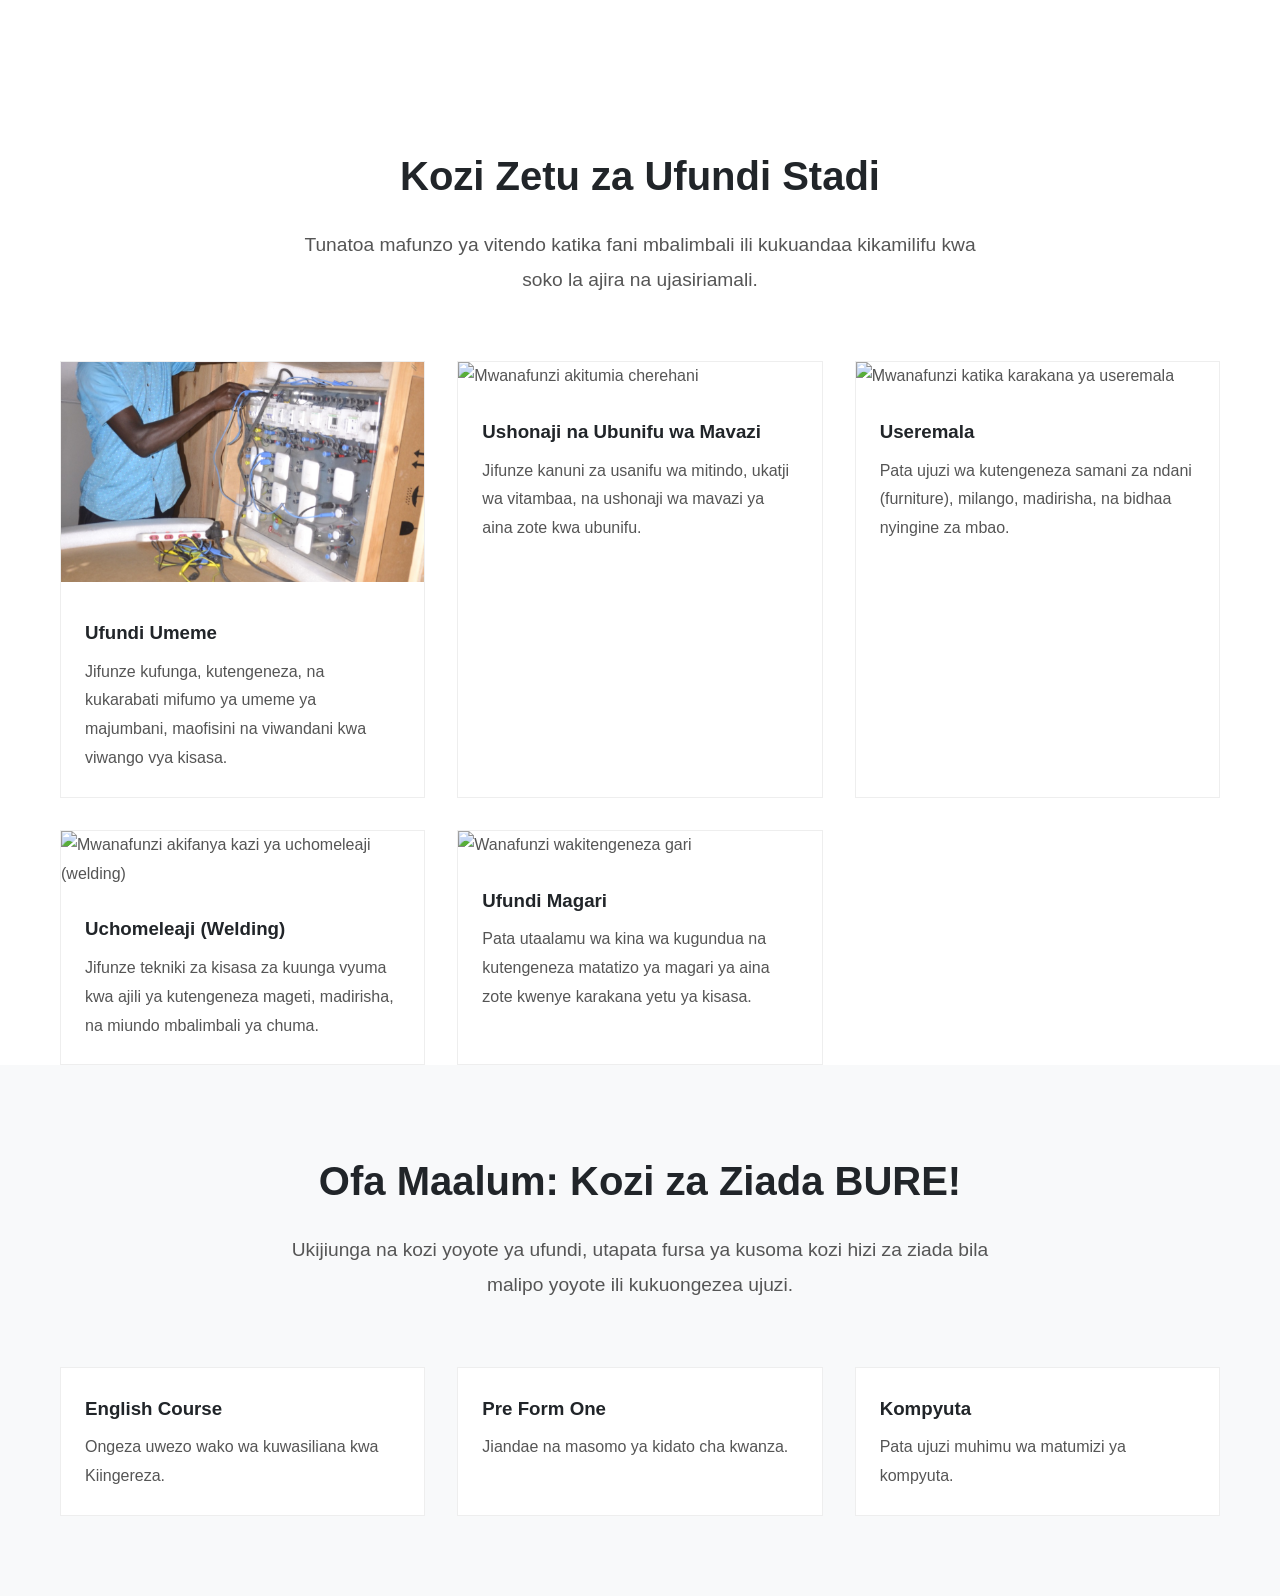
==== ivtc-kozi.html @ eaedfcc1 "Update ivtc-kozi.html" ====
<!DOCTYPE html>
<html lang="sw">
<head>
    <meta charset="UTF-8">
    <meta name="viewport" content="width=device-width, initial-scale=1.0">
    <title>Kozi Zinazotolewa | INCOMET VTC</title>
    <link rel="stylesheet" href="style.css">
</head>
<body>
    <div id="header-placeholder"></div>

    <main>
        <section class="container">
            <h1 class="section-title">Kozi Zetu za Ufundi Stadi</h1>
            <p class="section-subtitle">Tunatoa mafunzo ya vitendo katika fani mbalimbali ili kukuandaa kikamilifu kwa soko la ajira na ujasiriamali.</p>

            <div class="grid">
                <!-- Fani ya 1: Umeme -->
                <div class="card">
                    <img src="assets/umeme.jpg" alt="Mwanafunzi akijifunza ufundi umeme">
                    <div class="card-content">
                        <h3>Ufundi Umeme</h3>
                        <p>Jifunze kufunga, kutengeneza, na kukarabati mifumo ya umeme ya majumbani, maofisini na viwandani kwa viwango vya kisasa.</p>
                    </div>
                </div>

                <!-- Fani ya 2: Ushonaji -->
                <div class="card">
                    <img src="assets/ushonajii" alt="Mwanafunzi akitumia cherehani">
                    <div class="card-content">
                        <h3>Ushonaji na Ubunifu wa Mavazi</h3>
                        <p>Jifunze kanuni za usanifu wa mitindo, ukatji wa vitambaa, na ushonaji wa mavazi ya aina zote kwa ubunifu.</p>
                    </div>
                </div>

                <!-- Fani ya 3: Useremala -->
                <div class="card">
                    <img src="assets/useremala" alt="Mwanafunzi katika karakana ya useremala">
                    <div class="card-content">
                        <h3>Useremala</h3>
                        <p>Pata ujuzi wa kutengeneza samani za ndani (furniture), milango, madirisha, na bidhaa nyingine za mbao.</p>
                    </div>
                </div>

                <!-- Fani ya 4: Uchomeleaji -->
                <div class="card">
                    <img src="assets/uchomeleaji" alt="Mwanafunzi akifanya kazi ya uchomeleaji (welding)">
                    <div class="card-content">
                        <h3>Uchomeleaji (Welding)</h3>
                        <p>Jifunze tekniki za kisasa za kuunga vyuma kwa ajili ya kutengeneza mageti, madirisha, na miundo mbalimbali ya chuma.</p>
                    </div>
                </div>

                <!-- Fani ya 5: Ufundi Magari -->
                <div class="card">
                    <img src="assets/Ufundi+Magari" alt="Wanafunzi wakitengeneza gari">
                    <div class="card-content">
                        <h3>Ufundi Magari</h3>
                        <p>Pata utaalamu wa kina wa kugundua na kutengeneza matatizo ya magari ya aina zote kwenye karakana yetu ya kisasa.</p>
                    </div>
                </div>
            </div>
        </section>

        <!-- Sehemu ya Ofa Maalum -->
        <section style="background-color: var(--color-light-grey);">
            <div class="container">
                <h2 class="section-title">Ofa Maalum: Kozi za Ziada BURE!</h2>
                <p class="section-subtitle">Ukijiunga na kozi yoyote ya ufundi, utapata fursa ya kusoma kozi hizi za ziada bila malipo yoyote ili kukuongezea ujuzi.</p>
                <div class="grid">
                    <div class="card">
                        <div class="card-content"><h3>English Course</h3><p>Ongeza uwezo wako wa kuwasiliana kwa Kiingereza.</p></div>
                    </div>
                    <div class="card">
                        <div class="card-content"><h3>Pre Form One</h3><p>Jiandae na masomo ya kidato cha kwanza.</p></div>
                    </div>
                    <div class="card">
                        <div class="card-content"><h3>Kompyuta</h3><p>Pata ujuzi muhimu wa matumizi ya kompyuta.</p></div>
                    </div>
                </div>
            </div>
        </section>
    </main>

    <div id="footer-placeholder"></div>
    <script src="script.js" defer></script>
</body>
</html>
---- style.css ----
/* --- INCOMET VTC MODERN DESIGN --- */
:root {
    --color-primary: #007BFF;
    --color-secondary: #212529;
    --color-text: #555555;
    --color-background: #FFFFFF;
    --color-light-grey: #f8f9fa;
    --color-white: #ffffff;
    --font-heading: 'Montserrat', sans-serif;
    --font-body: 'Lato', sans-serif;
    --header-height: 90px;
}

/* --- GLOBAL STYLES --- */
@import url('https://fonts.googleapis.com/css2?family=Lato:wght@400;700&family=Montserrat:wght@600;700&display=swap');

* { margin: 0; padding: 0; box-sizing: border-box; }
html { scroll-behavior: smooth; }
body {
    font-family: var(--font-body);
    line-height: 1.8;
    color: var(--color-text);
    background-color: var(--color-background);
    /* CHANGED: Increased top padding to clear the larger overlapping logo */
    padding-top: 140px;
}
.container { max-width: 1200px; margin: 0 auto; padding: 0 20px; }

/* --- HEADER BASE & SCROLL EFFECT --- */
.site-header {
    position: fixed;
    width: 100%;
    top: 0;
    left: 0;
    z-index: 1000;
    transition: background-color 0.4s ease, box-shadow 0.4s ease, height 0.4s ease, transform 0.4s ease;
    background-color: var(--color-white);
    box-shadow: 0 4px 10px rgba(0,0,0,0.05);
    height: var(--header-height);
    display: flex;
    align-items: center;
    overflow: visible;
}
.site-header.hide {
    transform: translateY(-100%);
}
.header-container {
    display: flex;
    justify-content: space-between;
    align-items: center;
    width: 100%;
    position: relative;
}
body.scrolled .site-header {
    height: 75px;
    box-shadow: 0 6px 12px rgba(0,0,0,0.1);
}

/* --- DESKTOP NAVIGATION --- */
.desktop-nav {
    display: none;
    justify-content: space-between;
    align-items: center;
    width: 100%;
}
.nav-links {
    list-style: none;
    display: flex;
    align-items: center;
    gap: 2.5rem;
    flex: 1;
}
.nav-links.nav-links-right {
    justify-content: flex-end;
}
.nav-links a { color: var(--color-secondary); text-decoration: none; font-weight: 700; transition: color 0.4s ease; }
.nav-links a:hover { color: var(--color-primary); }

/* --- OVERLAPPING LOGO STYLES (ELLIPTICAL) --- */
.logo-desktop {
    position: absolute;
    left: 50%;
    transform: translateX(-50%);
    z-index: 1001;
    top: -15px;
}
.logo-desktop .logo-img {
    height: 140px;
    aspect-ratio: 276.859 / 214.853;
    border-radius: 50%;
    object-fit: contain;
    background-color: var(--color-white);
    box-shadow: 0 5px 15px rgba(0, 0, 0, 0.1);
    transition: height 0.4s ease;
}
body.scrolled .logo-desktop .logo-img {
    height: 90px;
}

.dropdown { position: relative; }
.dropdown-content { display: none; position: absolute; background-color: #f9f9f9; min-width: 220px; box-shadow: 0px 8px 16px 0px rgba(0,0,0,0.1); z-index: 1; border-radius: 5px; margin-top: 15px; opacity: 0; transform: translateY(10px); transition: opacity 0.3s ease, transform 0.3s ease; }
.dropdown:hover .dropdown-content { display: block; opacity: 1; transform: translateY(0); }
.dropdown-content a { color: var(--color-secondary) !important; padding: 12px 16px; text-decoration: none; display: block; }
.dropdown-content a:hover { background-color: #f1f1f1; }

/* --- MOBILE HEADER & OVERLAY --- */
.bar { display: block; width: 28px; height: 3px; margin: 5px auto; background-color: var(--color-secondary); transition: all 0.4s ease-in-out; }
.nav-overlay { height: 100%; width: 0; position: fixed; z-index: 2000; top: 0; left: 0; background-color: rgba(255, 255, 255, 0.98); backdrop-filter: blur(10px); overflow: hidden; transition: width 0.4s ease-in-out; }
.nav-overlay-content { position: relative; top: 50%; transform: translateY(-50%); width: 100%; text-align: center; }
.close-btn { position: absolute; top: 20px; right: 45px; font-size: 60px; color: var(--color-secondary); text-decoration: none; line-height: 1; }
.nav-links-overlay { list-style: none; padding: 0; }
.nav-links-overlay li a { padding: 10px 20px; text-decoration: none; font-size: 2rem; color: var(--color-secondary); display: block; font-family: var(--font-heading); }
.dropdown-content-overlay { max-height: 0; overflow: hidden; transition: max-height 0.5s ease-in-out; background-color: rgba(0,0,0,0.03); margin: 5px 20px 15px 20px; }
.dropdown-content-overlay.show { max-height: 500px; }
.dropdown-content-overlay a { font-size: 1.5rem !important; font-family: var(--font-body) !important; color: var(--color-text) !important; }

/* --- MEDIA QUERIES for Responsive Layout --- */
@media (min-width: 1024px) {
    .desktop-nav { display: flex; }
    .logo-mobile, .menu-toggle { display: none; }
}

@media (max-width: 1023px) {
    :root { --header-height: 70px; }
    .desktop-nav { display: none; }
    .logo-mobile, .menu-toggle { display: block; }

    /* NEW: Add specific body padding for mobile to clear the mobile logo */
    body {
        padding-top: 120px;
    }

    /* --- MOBILE HEADER CHANGES (ELLIPTICAL) --- */
    .logo-mobile {
        position: absolute;
        left: 50%;
        transform: translateX(-50%);
        top: -35px;
        z-index: 1001;
    }
    .logo-mobile .logo-img {
        height: 120px;
        aspect-ratio: 276.859 / 214.853;
        border-radius: 50%;
        object-fit: contain;
        background-color: var(--color-white);
        box-shadow: 0 4px 12px rgba(0, 0, 0, 0.1);
        transition: none;
    }
    .menu-toggle {
        position: absolute;
        right: 20px;
        top: 50%;
        transform: translateY(-50%);
        z-index: 999;
        cursor: pointer;
    }
}

/* --- HERO SECTION --- */
.hero {
    position: relative;
    height: 80vh;
    display: flex;
    align-items: center;
    justify-content: center;
    text-align: center;
    color: var(--color-white);
    overflow: hidden;

    background-image: url('assets/hero.jpg'); /* <-- replace here */
    background-position: center;
    background-repeat: no-repeat;
    background-size: cover;
    background-attachment: fixed;
}

#hero-image {
    position: absolute;
    top: 0;
    left: 0;
    width: 100%;
    height: 100%;
    object-fit: cover;
    z-index: -100;  /* pushes the image behind the text */
}

.hero::after { content: ''; position: absolute; top: 0; left: 0; width: 100%; height: 100%; background: rgba(0, 0, 0, 0.65); z-index: 1; }
.hero-content { position: relative; z-index: 2; max-width: 800px; padding: 0 20px; }
.hero-content h1 { font-family: var(--font-heading); font-size: 3.5rem; font-weight: 700; margin-bottom: 1rem; }
.hero-content p { font-size: 1.25rem; margin-bottom: 2rem; }

/* --- REMAINDER OF CSS --- */
.btn { padding: 1rem 2rem; border-radius: 5px; text-decoration: none; font-weight: bold; transition: all 0.3s ease; border: none; cursor: pointer; font-family: var(--font-heading); }
.btn-primary { background-color: var(--color-primary); color: var(--color-white); }
.btn-primary:hover { background-color: #0056b3; transform: translateY(-3px); }
section { padding: 5rem 0; }
.section-title { text-align: center; font-size: 2.5rem; margin-bottom: 1rem; color: var(--color-secondary); font-family: var(--font-heading); }
.section-subtitle { text-align: center; font-size: 1.2rem; margin-bottom: 4rem; color: var(--color-text); max-width: 700px; margin-left: auto; margin-right: auto; }
.grid { display: grid; grid-template-columns: repeat(auto-fit, minmax(320px, 1fr)); gap: 2rem; }
.card { background: var(--color-white); border: 1px solid #eee; overflow: hidden; transition: transform 0.3s ease, box-shadow 0.3s ease; }
.card:hover { transform: translateY(-10px); box-shadow: 0 15px 35px rgba(0,0,0,0.08); }
.card img { width: 100%; height: 220px; object-fit: cover; }
.card-content { padding: 1.5rem; }
.card-content h3 { font-family: var(--font-heading); color: var(--color-secondary); margin-bottom: 0.5rem; }
.read-more { color: var(--color-primary); text-decoration: none; font-weight: bold; display: inline-block; margin-top: 1rem; }
.admissions-banner { background-color: var(--color-secondary); color: var(--color-white); text-align: center; padding: 3rem 1rem; }

/* --- FOOTER STYLES --- */
footer { background: var(--color-secondary); color: rgba(255, 255, 255, 0.8); padding: 4rem 0 0 0; }
.footer-grid { display: grid; grid-template-columns: repeat(auto-fit, minmax(250px, 1fr)); gap: 2rem; padding-bottom: 3rem; border-bottom: 1px solid #444; }
.footer-grid h4 { font-family: var(--font-heading); color: var(--color-white); margin-bottom: 1rem; }
.footer-bottom { text-align: center; padding: 1.5rem 0; font-size: 0.9rem; }

/* --- FOOTER LINK STYLES --- */
.footer-grid a {
    color: var(--color-white);
    text-decoration: none;
    display: block;
    padding: 0.25rem 0;
    transition: color 0.3s ease;
}

.footer-grid a:hover {
    color: var(--color-primary);
}
/* --- END OF FOOTER STYLES --- */

@media (max-width: 768px) { .hero-content h1 { font-size: 2.5rem; } .section-title { font-size: 2rem; } }
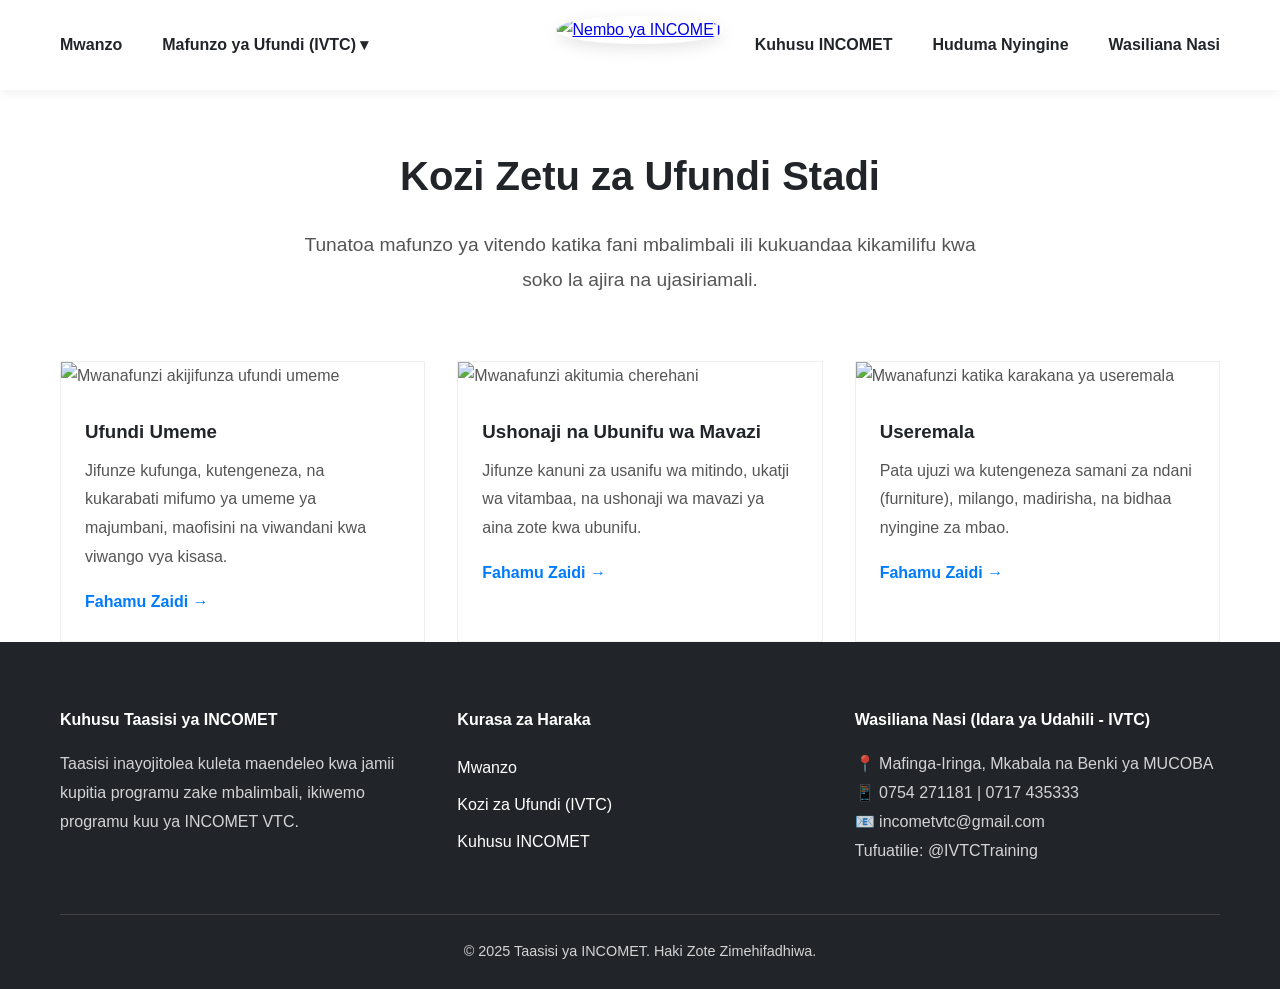
==== commit 6c43c66d: "Add files via upload" ====
--- a/ivtc-kozi.html
+++ b/ivtc-kozi.html
@@ -21,37 +21,40 @@
                     <div class="card-content">
                         <h3>Ufundi Umeme</h3>
                         <p>Jifunze kufunga, kutengeneza, na kukarabati mifumo ya umeme ya majumbani, maofisini na viwandani kwa viwango vya kisasa.</p>
+						<a href="umemekozi.html" class="read-more">Fahamu Zaidi &rarr;</a>
                     </div>
                 </div>
 
                 <!-- Fani ya 2: Ushonaji -->
                 <div class="card">
-                    <img src="assets/ushonajii" alt="Mwanafunzi akitumia cherehani">
+                    <img src="assets/ushonajii.jpg" alt="Mwanafunzi akitumia cherehani">
                     <div class="card-content">
                         <h3>Ushonaji na Ubunifu wa Mavazi</h3>
                         <p>Jifunze kanuni za usanifu wa mitindo, ukatji wa vitambaa, na ushonaji wa mavazi ya aina zote kwa ubunifu.</p>
+						<a href="ushonaji.html" class="read-more">Fahamu Zaidi &rarr;</a>
                     </div>
                 </div>
 
                 <!-- Fani ya 3: Useremala -->
                 <div class="card">
-                    <img src="assets/useremala" alt="Mwanafunzi katika karakana ya useremala">
+                    <img src="assets/useremala.jpg" alt="Mwanafunzi katika karakana ya useremala">
                     <div class="card-content">
                         <h3>Useremala</h3>
                         <p>Pata ujuzi wa kutengeneza samani za ndani (furniture), milango, madirisha, na bidhaa nyingine za mbao.</p>
+						<a href="useremalakozi.html" class="read-more">Fahamu Zaidi &rarr;</a>
                     </div>
                 </div>
 
-                <!-- Fani ya 4: Uchomeleaji -->
+                <!-- Fani ya 4: Uchomeleaji 
                 <div class="card">
                     <img src="assets/uchomeleaji" alt="Mwanafunzi akifanya kazi ya uchomeleaji (welding)">
                     <div class="card-content">
                         <h3>Uchomeleaji (Welding)</h3>
                         <p>Jifunze tekniki za kisasa za kuunga vyuma kwa ajili ya kutengeneza mageti, madirisha, na miundo mbalimbali ya chuma.</p>
                     </div>
-                </div>
+                </div>-->
 
-                <!-- Fani ya 5: Ufundi Magari -->
+                <!-- Fani ya 5: Ufundi Magari 
                 <div class="card">
                     <img src="assets/Ufundi+Magari" alt="Wanafunzi wakitengeneza gari">
                     <div class="card-content">
@@ -62,7 +65,7 @@
             </div>
         </section>
 
-        <!-- Sehemu ya Ofa Maalum -->
+        <!-- Sehemu ya Ofa Maalum 
         <section style="background-color: var(--color-light-grey);">
             <div class="container">
                 <h2 class="section-title">Ofa Maalum: Kozi za Ziada BURE!</h2>
@@ -79,7 +82,7 @@
                     </div>
                 </div>
             </div>
-        </section>
+        </section>-->
     </main>
 
     <div id="footer-placeholder"></div>
--- a/style.css
+++ b/style.css
@@ -21,7 +21,7 @@
     line-height: 1.8;
     color: var(--color-text);
     background-color: var(--color-background);
-    /* CHANGED: Increased top padding to clear the larger overlapping logo */
+    /* Increased top padding to clear the larger overlapping logo */
     padding-top: 140px;
 }
 .container { max-width: 1200px; margin: 0 auto; padding: 0 20px; }
@@ -97,9 +97,46 @@
     height: 90px;
 }
 
+/* --- DROPDOWN MENU STYLES (FIXED) --- */
 .dropdown { position: relative; }
-.dropdown-content { display: none; position: absolute; background-color: #f9f9f9; min-width: 220px; box-shadow: 0px 8px 16px 0px rgba(0,0,0,0.1); z-index: 1; border-radius: 5px; margin-top: 15px; opacity: 0; transform: translateY(10px); transition: opacity 0.3s ease, transform 0.3s ease; }
-.dropdown:hover .dropdown-content { display: block; opacity: 1; transform: translateY(0); }
+
+.dropdown-content { 
+    /* Changed from display:none to visibility for smoother animation */
+    display: block; 
+    visibility: hidden;
+    position: absolute; 
+    background-color: #f9f9f9; 
+    min-width: 220px; 
+    box-shadow: 0px 8px 16px 0px rgba(0,0,0,0.1); 
+    z-index: 1; 
+    border-radius: 5px; 
+    
+    /* The visual gap */
+    margin-top: 15px; 
+    
+    /* Animation settings */
+    opacity: 0; 
+    transform: translateY(10px); 
+    transition: opacity 0.3s ease, transform 0.3s ease, visibility 0.3s; 
+}
+
+/* THE FIX: Invisible bridge to fill the margin-top gap */
+.dropdown-content::before {
+    content: "";
+    position: absolute;
+    top: -20px; /* Covers the 15px margin plus a little extra for safety */
+    left: 0;
+    width: 100%;
+    height: 20px; 
+    background: transparent; 
+}
+
+.dropdown:hover .dropdown-content { 
+    visibility: visible; 
+    opacity: 1; 
+    transform: translateY(0); 
+}
+
 .dropdown-content a { color: var(--color-secondary) !important; padding: 12px 16px; text-decoration: none; display: block; }
 .dropdown-content a:hover { background-color: #f1f1f1; }
 
@@ -125,7 +162,7 @@
     .desktop-nav { display: none; }
     .logo-mobile, .menu-toggle { display: block; }
 
-    /* NEW: Add specific body padding for mobile to clear the mobile logo */
+    /* Add specific body padding for mobile to clear the mobile logo */
     body {
         padding-top: 120px;
     }
@@ -168,7 +205,7 @@
     color: var(--color-white);
     overflow: hidden;
 
-    background-image: url('assets/hero.jpg'); /* <-- replace here */
+    background-image: url('assets/hero.jpg'); /* Ensure this file exists */
     background-position: center;
     background-repeat: no-repeat;
     background-size: cover;
@@ -190,13 +227,15 @@
 .hero-content h1 { font-family: var(--font-heading); font-size: 3.5rem; font-weight: 700; margin-bottom: 1rem; }
 .hero-content p { font-size: 1.25rem; margin-bottom: 2rem; }
 
-/* --- REMAINDER OF CSS --- */
+/* --- GENERAL SECTIONS & COMPONENTS --- */
 .btn { padding: 1rem 2rem; border-radius: 5px; text-decoration: none; font-weight: bold; transition: all 0.3s ease; border: none; cursor: pointer; font-family: var(--font-heading); }
 .btn-primary { background-color: var(--color-primary); color: var(--color-white); }
 .btn-primary:hover { background-color: #0056b3; transform: translateY(-3px); }
+
 section { padding: 5rem 0; }
 .section-title { text-align: center; font-size: 2.5rem; margin-bottom: 1rem; color: var(--color-secondary); font-family: var(--font-heading); }
 .section-subtitle { text-align: center; font-size: 1.2rem; margin-bottom: 4rem; color: var(--color-text); max-width: 700px; margin-left: auto; margin-right: auto; }
+
 .grid { display: grid; grid-template-columns: repeat(auto-fit, minmax(320px, 1fr)); gap: 2rem; }
 .card { background: var(--color-white); border: 1px solid #eee; overflow: hidden; transition: transform 0.3s ease, box-shadow 0.3s ease; }
 .card:hover { transform: translateY(-10px); box-shadow: 0 15px 35px rgba(0,0,0,0.08); }
@@ -204,6 +243,7 @@
 .card-content { padding: 1.5rem; }
 .card-content h3 { font-family: var(--font-heading); color: var(--color-secondary); margin-bottom: 0.5rem; }
 .read-more { color: var(--color-primary); text-decoration: none; font-weight: bold; display: inline-block; margin-top: 1rem; }
+
 .admissions-banner { background-color: var(--color-secondary); color: var(--color-white); text-align: center; padding: 3rem 1rem; }
 
 /* --- FOOTER STYLES --- */
@@ -212,7 +252,6 @@
 .footer-grid h4 { font-family: var(--font-heading); color: var(--color-white); margin-bottom: 1rem; }
 .footer-bottom { text-align: center; padding: 1.5rem 0; font-size: 0.9rem; }
 
-/* --- FOOTER LINK STYLES --- */
 .footer-grid a {
     color: var(--color-white);
     text-decoration: none;
@@ -224,6 +263,92 @@
 .footer-grid a:hover {
     color: var(--color-primary);
 }
-/* --- END OF FOOTER STYLES --- */
-
-@media (max-width: 768px) { .hero-content h1 { font-size: 2.5rem; } .section-title { font-size: 2rem; } }
+
+/* Unique hero background ONLY for Ufundi Umeme page */
+.umeme-page .hero {
+    background-image: url('assets/bg-umeme.jpg') !important;
+    background-size: cover;
+    background-position: center;
+	
+}
+
+/* Unique hero background for Useremala page */
+.useremala-page .hero {
+    background-image: url('assets/useremala-hero.jpg') !important;
+    background-size: cover;
+    background-position: center;
+    background-repeat: no-repeat;
+}
+
+/* Optional: dark overlay consistency */
+.useremala-page .hero::after {
+    background: rgba(0, 0, 0, 0.65);
+}
+/* Unique hero background for Ushonaji page */
+.ushonaji-page .hero {
+    background-image: url('assets/ushonaji-hero.jpg') !important;
+    background-size: cover;
+    background-position: center;
+    background-repeat: no-repeat;
+}
+
+.ushonaji-page .hero::after {
+    background: rgba(0, 0, 0, 0.65);
+}
+.jiunge-page .hero {
+    background-image: url('assets/jiunge-hero.jpg') !important;
+    background-size: cover;
+    background-position: center;
+    background-repeat: no-repeat;
+}
+
+.jiunge-page .hero::after {
+    background: rgba(0, 0, 0, 0.65);
+}
+.jiunge-page .hero {
+    background-image: url('assets/jiunge-hero.jpg') !important;
+    background-size: cover;
+    background-position: center;
+    background-repeat: no-repeat;
+}
+
+.jiunge-page .hero::after {
+    background: rgba(0, 0, 0, 0.65);
+}
+
+/* Tabs styling */
+.form-tabs {
+    display: flex;
+    gap: 1rem;
+    justify-content: center;
+    margin: 2rem 0;
+}
+
+.tab-btn {
+    padding: 0.8rem 1.5rem;
+    background: #eee;
+    border: none;
+    border-radius: 8px;
+    cursor: pointer;
+    font-weight: 600;
+    transition: 0.3s;
+}
+
+.tab-btn.active {
+    background: var(--color-primary);
+    color: #fff;
+}
+
+.form-section {
+    display: none;
+}
+
+.form-section.active {
+    display: block;
+}
+
+
+@media (max-width: 768px) { 
+    .hero-content h1 { font-size: 2.5rem; } 
+    .section-title { font-size: 2rem; } 
+}
